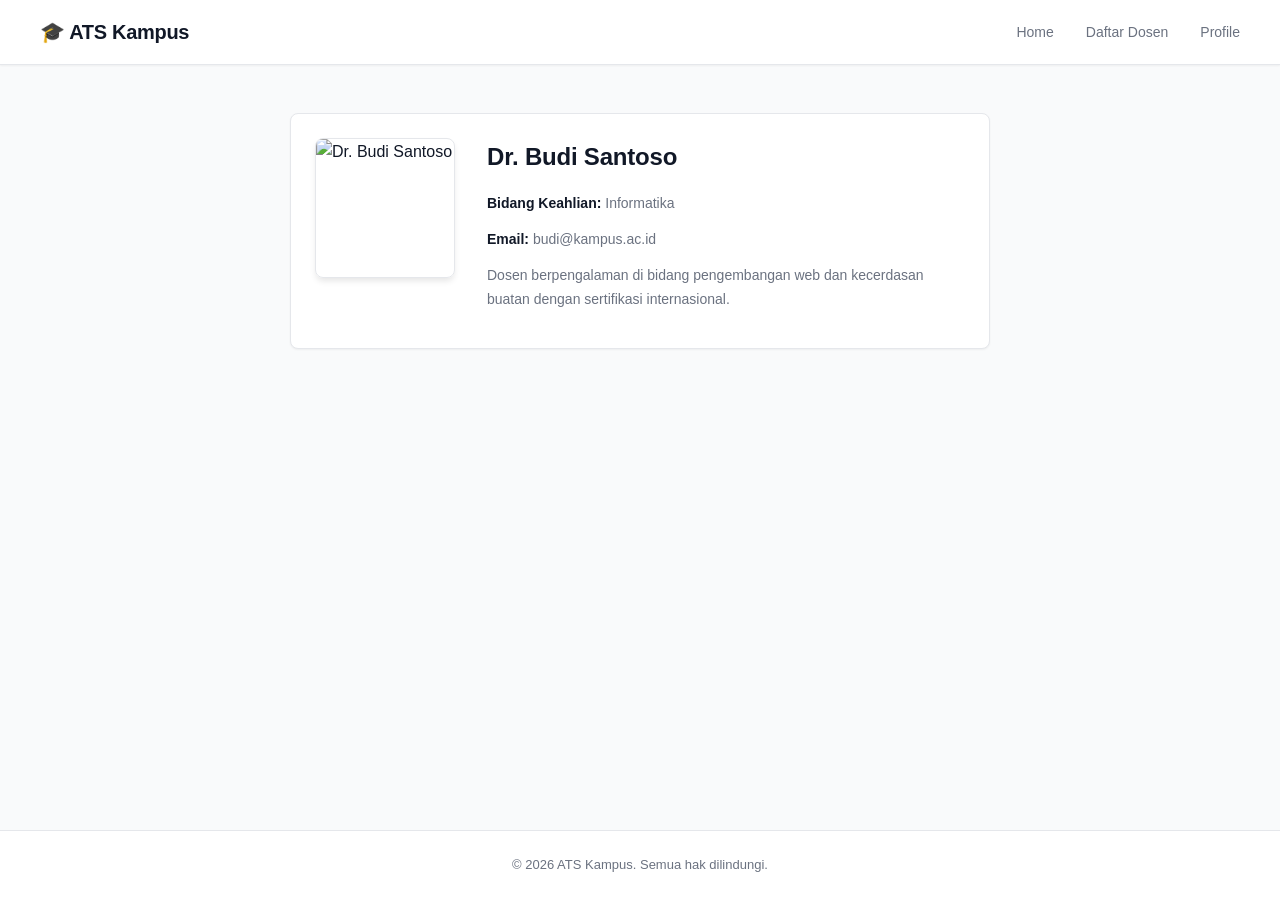
==== page/dosen.html @ bbe60e71 "Membuat Homepage" ====
<!DOCTYPE html>
<html lang="id">
<head>
    <meta charset="UTF-8">
    <meta name="viewport" content="width=device-width, initial-scale=1.0">
    <meta name="description" content="Profile Dr. Budi Santoso - Dosen Informatika ATS Kampus">
    <title>Profile Dosen - ATS Kampus</title>
    <link rel="stylesheet" href="../assets/css/style.css">
</head>
<body>

<header>
    <nav>
        <h1>🎓 ATS Kampus</h1>
        <ul>
            <li><a href="index.html">Home</a></li>
            <li><a href="list.html">Daftar Dosen</a></li>
            <li><a href="dosen.html">Profile</a></li>
        </ul>
    </nav>
</header>

<main class="container">
    <section class="card profile">
        <img src="https://via.placeholder.com/150" alt="Dr. Budi Santoso">

        <div>
            <h2>Dr. Budi Santoso</h2>
            <p><strong>Bidang Keahlian:</strong> Informatika</p>
            <p><strong>Email:</strong> budi@kampus.ac.id</p>
            <p>Dosen berpengalaman di bidang pengembangan web dan kecerdasan buatan dengan sertifikasi internasional.</p>
        </div>
    </section>
</main>

<footer>
    <p>© 2026 ATS Kampus. Semua hak dilindungi.</p>
</footer>

</body>
</html>
---- assets/css/style.css ----
/* RESET */
* {
    margin: 0;
    padding: 0;
    box-sizing: border-box;
}

/* COLOR PALETTE - shadcn inspired */
:root {
    --bg-primary: #ffffff;
    --bg-secondary: #f9fafb;
    --border: #e5e7eb;
    --border-light: #f3f4f6;
    --text-primary: #111827;
    --text-secondary: #6b7280;
    --text-tertiary: #9ca3af;
    --accent: #3b82f6;
    --accent-hover: #2563eb;
    --shadow-sm: 0 1px 2px 0 rgba(0, 0, 0, 0.05);
    --shadow-md: 0 4px 6px -1px rgba(0, 0, 0, 0.1);
}

/* GLOBAL */
body {
    font-family: -apple-system, BlinkMacSystemFont, 'Segoe UI', Roboto, 'Helvetica Neue', sans-serif;
    background: var(--bg-secondary);
    color: var(--text-primary);
    line-height: 1.6;
    min-height: 100vh;
    display: flex;
    flex-direction: column;
}

/* HOME PAGE */
.home-page {
    font-family: 'Manrope', -apple-system, BlinkMacSystemFont, 'Segoe UI', sans-serif;
    background:
        radial-gradient(circle at 8% 15%, rgba(194, 204, 223, 0.45), transparent 45%),
        radial-gradient(circle at 95% 80%, rgba(222, 211, 186, 0.38), transparent 38%),
        linear-gradient(130deg, #eceff5 0%, #f7f5f1 55%, #efefee 100%);
    min-height: 100vh;
    display: block;
    color: #111827;
}

.home-surface {
    max-width: 1240px;
    margin: 24px auto;
    padding: 14px;
    background: rgba(255, 255, 255, 0.8);
    border: 1px solid rgba(255, 255, 255, 0.85);
    border-radius: 30px;
    backdrop-filter: blur(10px);
    box-shadow: 0 28px 60px rgba(56, 66, 93, 0.17);
}

.home-topbar {
    display: flex;
    align-items: center;
    justify-content: space-between;
    gap: 16px;
    background: #fdfdfd;
    border: 1px solid #ebeef2;
    border-radius: 16px;
    padding: 10px 16px;
}

.brand {
    display: flex;
    align-items: center;
    gap: 10px;
    text-decoration: none;
    color: #151a25;
    min-width: 220px;
}

.brand-mark {
    width: 34px;
    height: 34px;
    border-radius: 50%;
    display: grid;
    place-items: center;
    background: linear-gradient(135deg, #0f1f4c 0%, #223d89 100%);
    color: #fff;
    font-size: 12px;
    font-weight: 800;
    letter-spacing: 0.8px;
}

.brand-text {
    font-family: 'Cormorant Garamond', Georgia, serif;
    font-size: 24px;
    letter-spacing: 0.25px;
    font-weight: 600;
}

.home-nav {
    display: flex;
    align-items: center;
    justify-content: center;
    flex-wrap: wrap;
    gap: 20px;
    flex: 1;
}

.home-nav a {
    color: #3f495f;
    text-decoration: none;
    font-size: 13px;
    font-weight: 600;
    transition: color 0.2s ease;
}

.home-nav a:hover {
    color: #0f1f4c;
}

.home-actions {
    display: flex;
    align-items: center;
    gap: 10px;
    min-width: 220px;
    justify-content: flex-end;
}

.home-actions input {
    width: 120px;
    border: 1px solid #d9deea;
    border-radius: 8px;
    padding: 8px 10px;
    font-size: 12px;
    background: #fff;
    outline: none;
}

.home-actions input:focus {
    border-color: #7f91bd;
}

.btn-login {
    text-decoration: none;
    background: #0f1f4c;
    color: #fff;
    border-radius: 10px;
    font-size: 12px;
    font-weight: 700;
    padding: 10px 16px;
}

.home-main {
    padding: 14px 2px 2px;
}

.hero-card {
    position: relative;
    min-height: 520px;
    border-radius: 26px;
    overflow: hidden;
    background-image:
        linear-gradient(180deg, rgba(22, 26, 37, 0.12) 0%, rgba(8, 10, 16, 0.48) 100%),
        url('https://images.unsplash.com/photo-1541339907198-e08756dedf3f?auto=format&fit=crop&w=1600&q=80');
    background-size: cover;
    background-position: center;
    display: flex;
    align-items: flex-end;
    padding: 32px;
    isolation: isolate;
}

.hero-overlay {
    position: absolute;
    inset: 0;
    background: linear-gradient(0deg, rgba(13, 16, 27, 0.65) 2%, rgba(20, 22, 31, 0.08) 50%);
    z-index: -1;
}

.hero-title-watermark {
    position: absolute;
    top: 64px;
    left: 36px;
    font-size: clamp(5rem, 17vw, 12rem);
    letter-spacing: 3px;
    text-transform: lowercase;
    color: rgba(238, 243, 251, 0.43);
    font-weight: 800;
    line-height: 0.8;
    pointer-events: none;
}

.hero-content {
    max-width: 600px;
    color: #f4f6fb;
    position: relative;
    z-index: 1;
}

.hero-year {
    font-size: 14px;
    font-weight: 600;
    margin-bottom: 12px;
    letter-spacing: 0.8px;
}

.hero-content h1 {
    font-size: clamp(1.35rem, 2.6vw, 2.1rem);
    font-weight: 700;
    line-height: 1.25;
    margin-bottom: 12px;
    text-wrap: balance;
}

.hero-content p {
    font-size: 14px;
    line-height: 1.55;
    color: rgba(246, 249, 255, 0.92);
}

.hero-controls {
    position: absolute;
    right: 26px;
    bottom: 24px;
    display: flex;
    gap: 10px;
}

.hero-controls button {
    width: 38px;
    height: 38px;
    border: 1px solid rgba(255, 255, 255, 0.6);
    border-radius: 11px;
    color: #111827;
    background: rgba(255, 255, 255, 0.9);
    font-size: 22px;
    line-height: 1;
}

.numbers-block {
    margin-top: 22px;
    display: grid;
    grid-template-columns: 110px 1fr;
    background: rgba(255, 255, 255, 0.86);
    border: 1px solid #e8ecf3;
    border-radius: 24px;
    overflow: hidden;
}

.recap-rail {
    border-right: 1px solid #eaedf4;
    padding: 28px 18px;
    display: flex;
    flex-direction: column;
    justify-content: flex-start;
    align-items: flex-start;
    gap: 10px;
}

.recap-rail span {
    font-size: 24px;
    font-weight: 700;
    color: #1f2937;
}

.recap-rail p {
    text-transform: uppercase;
    letter-spacing: 1.2px;
    font-size: 11px;
    color: #8a93a6;
}

.numbers-content {
    padding: 28px 28px 30px;
}

.eyebrow {
    font-size: 13px;
    color: #6b7280;
    margin-bottom: 10px;
    font-style: italic;
}

.numbers-content h2 {
    font-size: clamp(1.4rem, 2.4vw, 2.2rem);
    line-height: 1.25;
    margin-bottom: 22px;
    max-width: 920px;
    font-weight: 600;
    color: #1f2937;
}

.numbers-grid {
    display: grid;
    grid-template-columns: repeat(3, minmax(180px, 1fr));
    gap: 16px;
}

.number-card {
    background: rgba(252, 252, 252, 0.95);
    border: 1px solid #eceff4;
    border-radius: 16px;
    padding: 20px;
    min-height: 188px;
    display: flex;
    flex-direction: column;
    justify-content: space-between;
}

.number-card h3 {
    color: #9b8752;
    font-weight: 600;
    font-style: italic;
    font-size: 28px;
    font-family: 'Cormorant Garamond', Georgia, serif;
}

.number-card strong {
    display: block;
    font-size: clamp(2rem, 4vw, 3.2rem);
    font-weight: 800;
    color: #111827;
    line-height: 1;
}

.number-card p {
    font-size: 13px;
    color: #6b7280;
    max-width: 220px;
}

/* NAVBAR */
header {
    background: var(--bg-primary);
    border-bottom: 1px solid var(--border);
    padding: 0;
    box-shadow: var(--shadow-sm);
    position: sticky;
    top: 0;
    z-index: 100;
}

nav {
    display: flex;
    justify-content: space-between;
    align-items: center;
    padding: 16px 40px;
    max-width: 1400px;
    margin: 0 auto;
    width: 100%;
}

nav h1 {
    color: var(--text-primary);
    font-size: 20px;
    font-weight: 700;
    letter-spacing: -0.3px;
}

nav ul {
    list-style: none;
    display: flex;
    gap: 32px;
}

nav ul li a {
    color: var(--text-secondary);
    text-decoration: none;
    font-weight: 500;
    transition: color 0.2s ease;
    position: relative;
    font-size: 14px;
}

nav ul li a:hover {
    color: var(--accent);
}

/* MAIN */
main {
    flex: 1;
    max-width: 1200px;
    width: 100%;
    margin: 0 auto;
}

/* CONTAINER */
.container {
    padding: 48px 40px;
    width: 100%;
}

/* SECTION TITLE */
section h2 {
    font-size: 28px;
    margin-bottom: 32px;
    color: var(--text-primary);
    font-weight: 600;
    letter-spacing: -0.2px;
}

/* CARD */
.card {
    background: var(--bg-primary);
    padding: 24px;
    border-radius: 8px;
    box-shadow: var(--shadow-sm);
    margin-bottom: 16px;
    transition: all 0.2s ease;
    border: 1px solid var(--border);
}

.card:hover {
    border-color: var(--border-light);
    box-shadow: 0 10px 15px -3px rgba(0, 0, 0, 0.1);
}

.card h2 {
    font-size: 24px;
    margin-bottom: 12px;
    color: var(--text-primary);
    font-weight: 600;
}

.card h3 {
    font-size: 18px;
    margin-bottom: 8px;
    color: var(--text-primary);
    font-weight: 600;
}

.card p {
    color: var(--text-secondary);
    font-size: 14px;
    line-height: 1.7;
}

/* LIST */
.list {
    display: grid;
    grid-template-columns: repeat(auto-fit, minmax(280px, 1fr));
    gap: 20px;
    margin-top: 24px;
}

.list .card {
    text-align: center;
    padding: 32px 24px;
    display: flex;
    flex-direction: column;
    align-items: center;
    justify-content: center;
}

.list .card h3 {
    margin-bottom: 8px;
}

.list .card p {
    color: var(--text-tertiary);
    font-weight: 500;
    font-size: 13px;
}

/* PROFILE */
.profile {
    display: flex;
    gap: 32px;
    align-items: flex-start;
    max-width: 700px;
    margin: 0 auto;
}

.profile img {
    width: 140px;
    height: 140px;
    border-radius: 8px;
    object-fit: cover;
    box-shadow: var(--shadow-md);
    flex-shrink: 0;
    border: 1px solid var(--border);
}

.profile > div {
    flex: 1;
}

.profile h2 {
    margin-bottom: 16px;
}

.profile p {
    margin-bottom: 12px;
    color: var(--text-secondary);
    font-size: 14px;
    line-height: 1.7;
}

.profile p strong {
    color: var(--text-primary);
    font-weight: 600;
}

/* FOOTER */
footer {
    text-align: center;
    padding: 24px 40px;
    background: var(--bg-primary);
    color: var(--text-secondary);
    border-top: 1px solid var(--border);
    margin-top: auto;
    font-size: 13px;
    font-weight: 500;
}

/* RESPONSIVE */
@media (max-width: 768px) {
    nav {
        flex-direction: column;
        gap: 16px;
        padding: 12px 20px;
    }

    nav h1 {
        font-size: 18px;
    }

    nav ul {
        gap: 16px;
        font-size: 13px;
    }

    .container {
        padding: 32px 20px;
    }

    section h2 {
        font-size: 22px;
        margin-bottom: 24px;
    }

    .card {
        padding: 16px;
    }

    .profile {
        flex-direction: column;
        gap: 20px;
        text-align: center;
    }

    .profile img {
        width: 120px;
        height: 120px;
        margin: 0 auto;
    }

    .list {
        grid-template-columns: 1fr;
        gap: 16px;
    }

    .home-surface {
        margin: 0;
        border-radius: 0;
        padding: 8px;
    }

    .home-topbar {
        flex-direction: column;
        align-items: stretch;
        gap: 12px;
    }

    .brand,
    .home-actions {
        min-width: 0;
    }

    .home-nav {
        justify-content: flex-start;
        gap: 14px;
    }

    .hero-card {
        min-height: 430px;
        padding: 20px;
        border-radius: 20px;
        background-position: 60% center;
    }

    .hero-title-watermark {
        top: 32px;
        left: 20px;
    }

    .hero-controls {
        right: 16px;
        bottom: 16px;
    }

    .numbers-block {
        grid-template-columns: 1fr;
    }

    .recap-rail {
        border-right: none;
        border-bottom: 1px solid #eaedf4;
        flex-direction: row;
        align-items: baseline;
        justify-content: flex-start;
        gap: 8px;
        padding: 16px 20px;
    }

    .numbers-content {
        padding: 20px;
    }

    .numbers-grid {
        grid-template-columns: 1fr;
    }
}
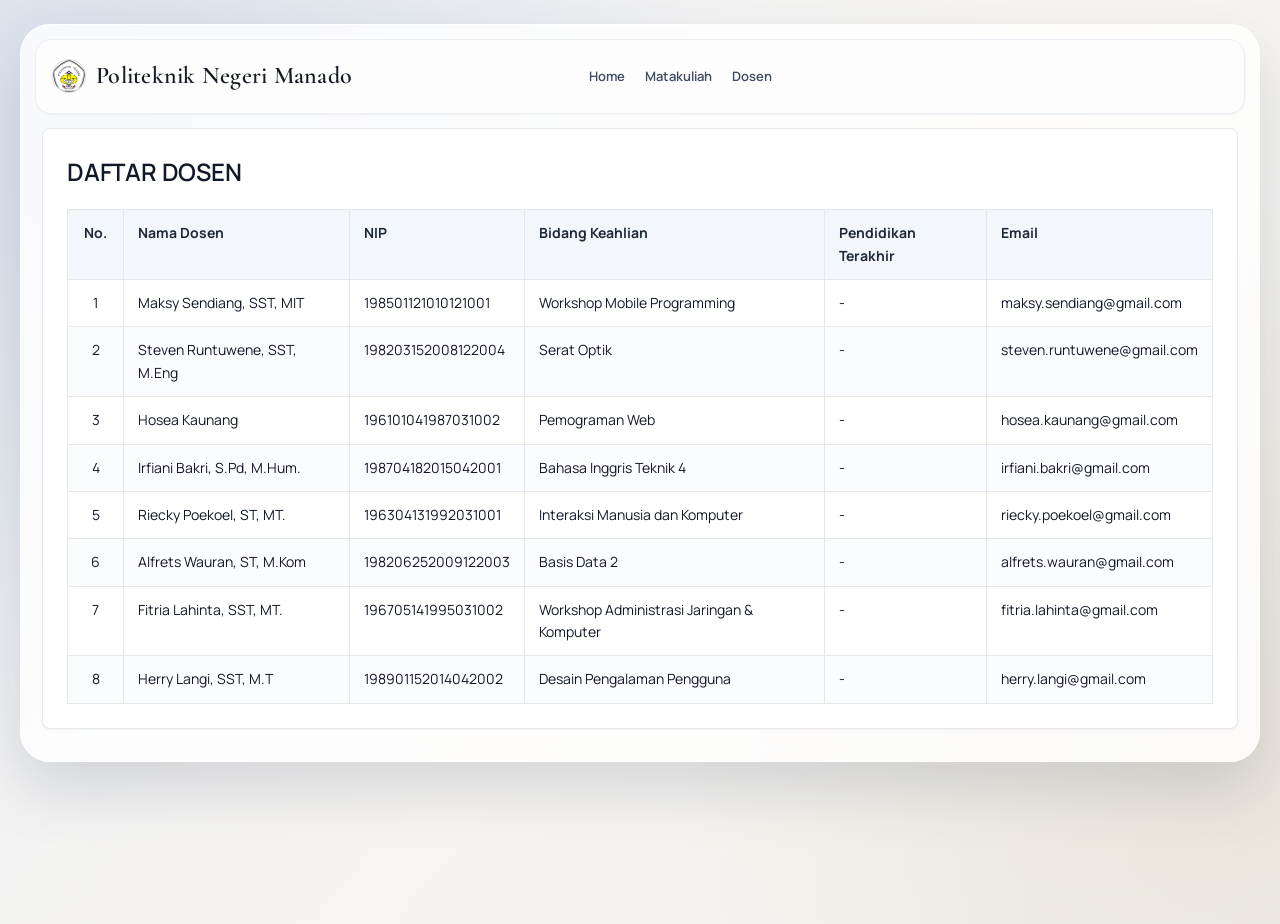
==== commit d5b22137: "ubah page dosen" ====
--- a/page/dosen.html
+++ b/page/dosen.html
@@ -3,39 +3,120 @@
 <head>
     <meta charset="UTF-8">
     <meta name="viewport" content="width=device-width, initial-scale=1.0">
-    <meta name="description" content="Profile Dr. Budi Santoso - Dosen Informatika ATS Kampus">
-    <title>Profile Dosen - ATS Kampus</title>
+    <meta name="description" content="Daftar dosen Prodi Politeknik Negeri Manado">
+    <title>Daftar Dosen - Polimdo</title>
+    <link rel="preconnect" href="https://fonts.googleapis.com">
+    <link rel="preconnect" href="https://fonts.gstatic.com" crossorigin>
+    <link href="https://fonts.googleapis.com/css2?family=Cormorant+Garamond:wght@500;600;700&family=Manrope:wght@400;500;600;700;800&display=swap" rel="stylesheet">
     <link rel="stylesheet" href="../assets/css/style.css">
 </head>
-<body>
+<body class="home-page">
 
-<header>
-    <nav>
-        <h1>🎓 ATS Kampus</h1>
-        <ul>
-            <li><a href="index.html">Home</a></li>
-            <li><a href="list.html">Daftar Dosen</a></li>
-            <li><a href="dosen.html">Profile</a></li>
-        </ul>
-    </nav>
-</header>
+<div class="home-surface">
+    <header class="home-topbar">
+        <a class="brand" href="index.html">
+            <span class="brand-mark">
+                <img src="../assets/img/logo_polimdo.png" alt="Logo Politeknik Negeri Manado">
+            </span>
+            <span class="brand-text">Politeknik Negeri Manado</span>
+        </a>
 
-<main class="container">
-    <section class="card profile">
-        <img src="https://via.placeholder.com/150" alt="Dr. Budi Santoso">
+        <nav class="home-nav" aria-label="Navigasi utama">
+            <a href="index.html">Home</a>
+            <a href="list.html">Matakuliah</a>
+            <a href="dosen.html">Dosen</a>
+        </nav>
 
-        <div>
-            <h2>Dr. Budi Santoso</h2>
-            <p><strong>Bidang Keahlian:</strong> Informatika</p>
-            <p><strong>Email:</strong> budi@kampus.ac.id</p>
-            <p>Dosen berpengalaman di bidang pengembangan web dan kecerdasan buatan dengan sertifikasi internasional.</p>
-        </div>
-    </section>
-</main>
+        <div class="nav-spacer" aria-hidden="true"></div>
+    </header>
 
-<footer>
-    <p>© 2026 ATS Kampus. Semua hak dilindungi.</p>
-</footer>
+    <main class="home-main">
+        <section class="card dosen-section">
+            <h2>DAFTAR DOSEN</h2>
+
+            <div class="table-responsive">
+                <table class="dosen-table">
+                    <thead>
+                        <tr>
+                            <th>No.</th>
+                            <th>Nama Dosen</th>
+                            <th>NIP</th>
+                            <th>Bidang Keahlian</th>
+                            <th>Pendidikan Terakhir</th>
+                            <th>Email</th>
+                        </tr>
+                    </thead>
+                    <tbody>
+                        <tr>
+                            <td>1</td>
+                            <td>Maksy Sendiang, SST, MIT</td>
+                            <td>198501121010121001</td>
+                            <td>Workshop Mobile Programming</td>
+                            <td>-</td>
+                            <td>maksy.sendiang@gmail.com</td>
+                        </tr>
+                        <tr>
+                            <td>2</td>
+                            <td>Steven Runtuwene, SST, M.Eng</td>
+                            <td>198203152008122004</td>
+                            <td>Serat Optik</td>
+                            <td>-</td>
+                            <td>steven.runtuwene@gmail.com</td>
+                        </tr>
+                        <tr>
+                            <td>3</td>
+                            <td>Hosea Kaunang</td>
+                            <td>196101041987031002</td>
+                            <td>Pemograman Web</td>
+                            <td>-</td>
+                            <td>hosea.kaunang@gmail.com</td>
+                        </tr>
+                        <tr>
+                            <td>4</td>
+                            <td>Irfiani Bakri, S.Pd, M.Hum.</td>
+                            <td>198704182015042001</td>
+                            <td>Bahasa Inggris Teknik 4</td>
+                            <td>-</td>
+                            <td>irfiani.bakri@gmail.com</td>
+                        </tr>
+                        <tr>
+                            <td>5</td>
+                            <td>Riecky Poekoel, ST, MT.</td>
+                            <td>196304131992031001</td>
+                            <td>Interaksi Manusia dan Komputer</td>
+                            <td>-</td>
+                            <td>riecky.poekoel@gmail.com</td>
+                        </tr>
+                        <tr>
+                            <td>6</td>
+                            <td>Alfrets Wauran, ST, M.Kom</td>
+                            <td>198206252009122003</td>
+                            <td>Basis Data 2</td>
+                            <td>-</td>
+                            <td>alfrets.wauran@gmail.com</td>
+                        </tr>
+                        <tr>
+                            <td>7</td>
+                            <td>Fitria Lahinta, SST, MT.</td>
+                            <td>196705141995031002</td>
+                            <td>Workshop Administrasi Jaringan &amp; Komputer</td>
+                            <td>-</td>
+                            <td>fitria.lahinta@gmail.com</td>
+                        </tr>
+                        <tr>
+                            <td>8</td>
+                            <td>Herry Langi, SST, M.T</td>
+                            <td>198901152014042002</td>
+                            <td>Desain Pengalaman Pengguna</td>
+                            <td>-</td>
+                            <td>herry.langi@gmail.com</td>
+                        </tr>
+                    </tbody>
+                </table>
+            </div>
+        </section>
+    </main>
+</div>
 
 </body>
 </html>
--- a/assets/css/style.css
+++ b/assets/css/style.css
@@ -80,11 +80,15 @@
     border-radius: 50%;
     display: grid;
     place-items: center;
-    background: linear-gradient(135deg, #0f1f4c 0%, #223d89 100%);
-    color: #fff;
-    font-size: 12px;
-    font-weight: 800;
-    letter-spacing: 0.8px;
+    background: #ffffff;
+    border: 1px solid #d8deeb;
+    overflow: hidden;
+}
+
+.brand-mark img {
+    width: 100%;
+    height: 100%;
+    object-fit: cover;
 }
 
 .brand-text {
@@ -115,36 +119,8 @@
     color: #0f1f4c;
 }
 
-.home-actions {
-    display: flex;
-    align-items: center;
-    gap: 10px;
+.nav-spacer {
     min-width: 220px;
-    justify-content: flex-end;
-}
-
-.home-actions input {
-    width: 120px;
-    border: 1px solid #d9deea;
-    border-radius: 8px;
-    padding: 8px 10px;
-    font-size: 12px;
-    background: #fff;
-    outline: none;
-}
-
-.home-actions input:focus {
-    border-color: #7f91bd;
-}
-
-.btn-login {
-    text-decoration: none;
-    background: #0f1f4c;
-    color: #fff;
-    border-radius: 10px;
-    font-size: 12px;
-    font-weight: 700;
-    padding: 10px 16px;
 }
 
 .home-main {
@@ -498,6 +474,47 @@
     font-weight: 600;
 }
 
+/* DOSEN TABLE */
+.dosen-section h2 {
+    margin-bottom: 18px;
+}
+
+.table-responsive {
+    width: 100%;
+    overflow-x: auto;
+}
+
+.dosen-table {
+    width: 100%;
+    border-collapse: collapse;
+    min-width: 920px;
+}
+
+.dosen-table th,
+.dosen-table td {
+    border: 1px solid var(--border);
+    padding: 12px 14px;
+    text-align: left;
+    vertical-align: top;
+    font-size: 14px;
+}
+
+.dosen-table thead th {
+    background: #f3f6fb;
+    color: #1f2937;
+    font-weight: 700;
+}
+
+.dosen-table tbody tr:nth-child(even) {
+    background: #fbfcff;
+}
+
+.dosen-table td:first-child,
+.dosen-table th:first-child {
+    width: 56px;
+    text-align: center;
+}
+
 /* FOOTER */
 footer {
     text-align: center;
@@ -557,6 +574,12 @@
         gap: 16px;
     }
 
+    .dosen-table th,
+    .dosen-table td {
+        font-size: 13px;
+        padding: 10px 12px;
+    }
+
     .home-surface {
         margin: 0;
         border-radius: 0;
@@ -570,7 +593,7 @@
     }
 
     .brand,
-    .home-actions {
+    .nav-spacer {
         min-width: 0;
     }
 
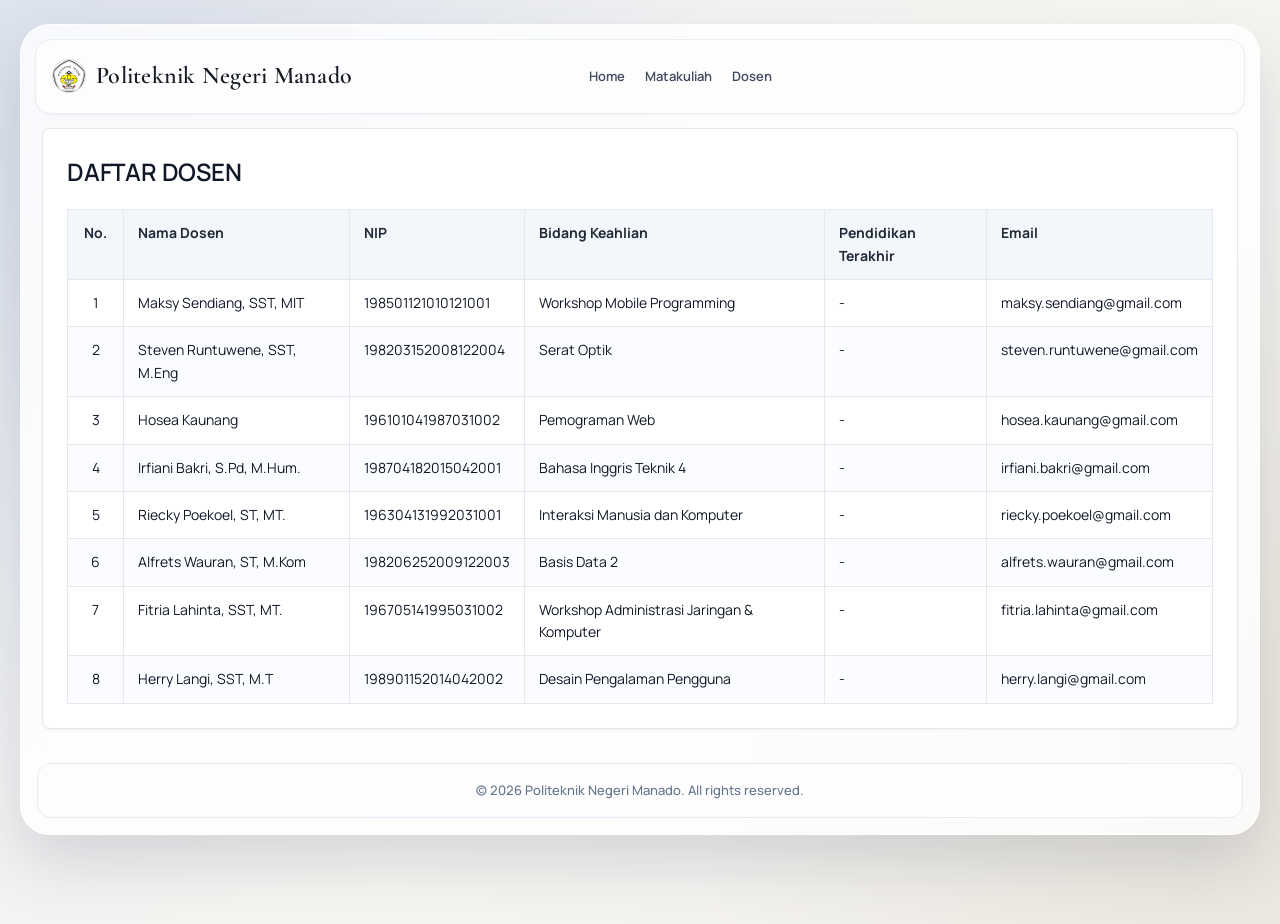
==== commit 08e2ef7c: "tambah footer smua page" ====
--- a/page/dosen.html
+++ b/page/dosen.html
@@ -116,6 +116,10 @@
             </div>
         </section>
     </main>
+
+    <footer class="site-footer">
+        <p>&copy; 2026 Politeknik Negeri Manado. All rights reserved.</p>
+    </footer>
 </div>
 
 </body>
--- a/assets/css/style.css
+++ b/assets/css/style.css
@@ -132,22 +132,39 @@
     min-height: 520px;
     border-radius: 26px;
     overflow: hidden;
-    background-image:
-        linear-gradient(180deg, rgba(22, 26, 37, 0.12) 0%, rgba(8, 10, 16, 0.48) 100%),
-        url('https://images.unsplash.com/photo-1541339907198-e08756dedf3f?auto=format&fit=crop&w=1600&q=80');
-    background-size: cover;
-    background-position: center;
     display: flex;
     align-items: flex-end;
     padding: 32px;
     isolation: isolate;
+}
+
+.hero-slides {
+    position: absolute;
+    inset: 0;
+    z-index: -3;
+}
+
+.hero-slide {
+    position: absolute;
+    inset: 0;
+    width: 100%;
+    height: 100%;
+    object-fit: cover;
+    opacity: 0;
+    transform: scale(1.03);
+    transition: opacity 0.45s ease, transform 0.6s ease;
+}
+
+.hero-slide.is-active {
+    opacity: 1;
+    transform: scale(1);
 }
 
 .hero-overlay {
     position: absolute;
     inset: 0;
     background: linear-gradient(0deg, rgba(13, 16, 27, 0.65) 2%, rgba(20, 22, 31, 0.08) 50%);
-    z-index: -1;
+    z-index: -2;
 }
 
 .hero-title-watermark {
@@ -208,6 +225,7 @@
     background: rgba(255, 255, 255, 0.9);
     font-size: 22px;
     line-height: 1;
+    cursor: pointer;
 }
 
 .numbers-block {
@@ -300,6 +318,22 @@
     font-size: 13px;
     color: #6b7280;
     max-width: 220px;
+}
+
+.site-footer {
+    margin: 16px 2px 2px;
+    padding: 16px 20px;
+    border: 1px solid #e6ebf3;
+    border-radius: 14px;
+    background: #fdfdfd;
+    text-align: center;
+}
+
+.site-footer p {
+    margin: 0;
+    color: #64748b;
+    font-size: 13px;
+    font-weight: 500;
 }
 
 /* NAVBAR */
@@ -475,7 +509,8 @@
 }
 
 /* DOSEN TABLE */
-.dosen-section h2 {
+.dosen-section h2,
+.matkul-section h2 {
     margin-bottom: 18px;
 }
 
@@ -484,14 +519,17 @@
     overflow-x: auto;
 }
 
-.dosen-table {
+.dosen-table,
+.matkul-table {
     width: 100%;
     border-collapse: collapse;
     min-width: 920px;
 }
 
 .dosen-table th,
-.dosen-table td {
+.dosen-table td,
+.matkul-table th,
+.matkul-table td {
     border: 1px solid var(--border);
     padding: 12px 14px;
     text-align: left;
@@ -499,18 +537,22 @@
     font-size: 14px;
 }
 
-.dosen-table thead th {
+.dosen-table thead th,
+.matkul-table thead th {
     background: #f3f6fb;
     color: #1f2937;
     font-weight: 700;
 }
 
-.dosen-table tbody tr:nth-child(even) {
+.dosen-table tbody tr:nth-child(even),
+.matkul-table tbody tr:nth-child(even) {
     background: #fbfcff;
 }
 
 .dosen-table td:first-child,
-.dosen-table th:first-child {
+.dosen-table th:first-child,
+.matkul-table td:first-child,
+.matkul-table th:first-child {
     width: 56px;
     text-align: center;
 }
@@ -575,7 +617,9 @@
     }
 
     .dosen-table th,
-    .dosen-table td {
+    .dosen-table td,
+    .matkul-table th,
+    .matkul-table td {
         font-size: 13px;
         padding: 10px 12px;
     }
@@ -640,4 +684,10 @@
     .numbers-grid {
         grid-template-columns: 1fr;
     }
+
+    .site-footer {
+        margin: 12px 0 0;
+        border-radius: 12px;
+        padding: 14px 12px;
+    }
 }
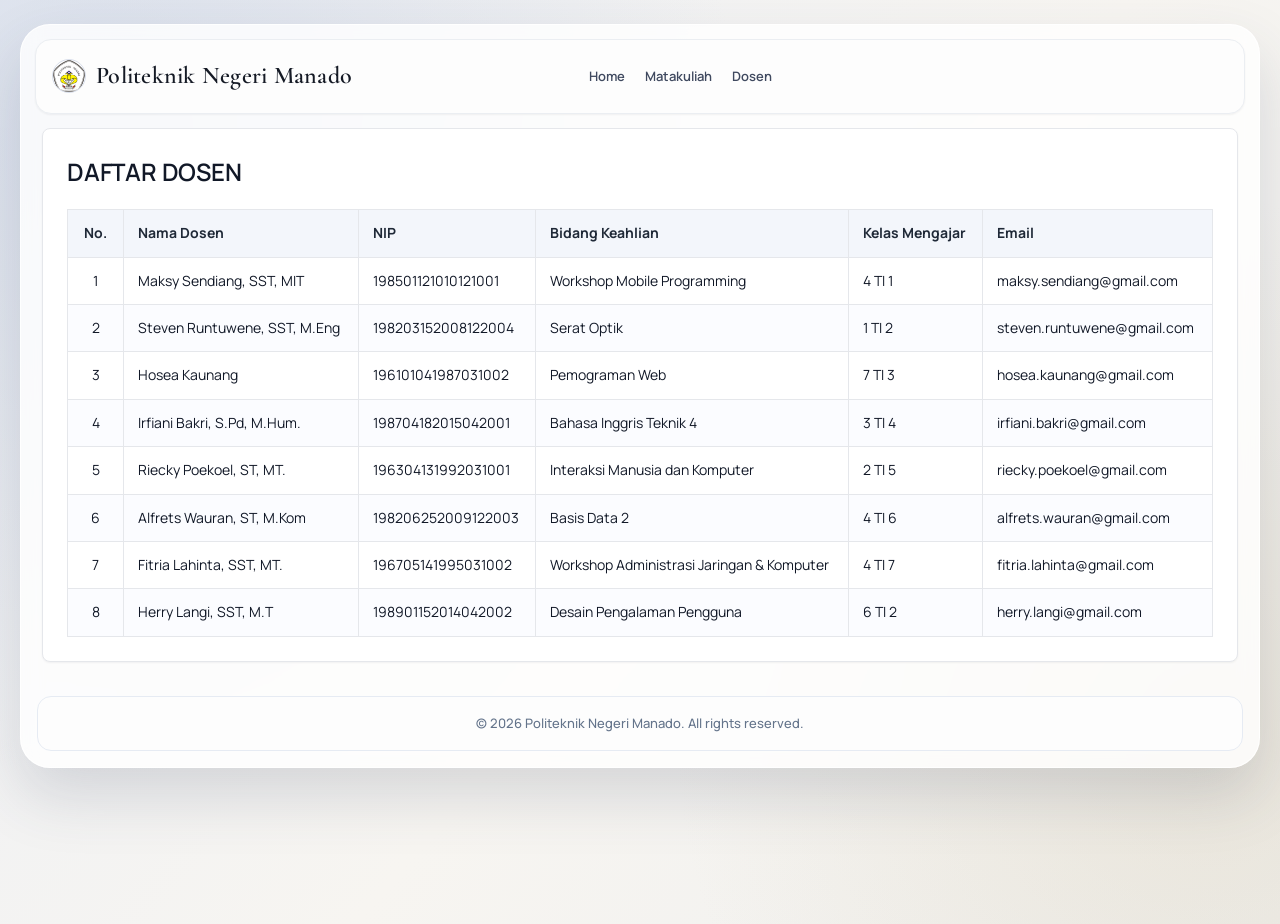
==== commit 87aeeb50: "hapus pendidikan trakhir jadi kelas" ====
--- a/page/dosen.html
+++ b/page/dosen.html
@@ -42,7 +42,7 @@
                             <th>Nama Dosen</th>
                             <th>NIP</th>
                             <th>Bidang Keahlian</th>
-                            <th>Pendidikan Terakhir</th>
+                            <th>Kelas Mengajar</th>
                             <th>Email</th>
                         </tr>
                     </thead>
@@ -52,7 +52,7 @@
                             <td>Maksy Sendiang, SST, MIT</td>
                             <td>198501121010121001</td>
                             <td>Workshop Mobile Programming</td>
-                            <td>-</td>
+                            <td>4 TI 1</td>
                             <td>maksy.sendiang@gmail.com</td>
                         </tr>
                         <tr>
@@ -60,7 +60,7 @@
                             <td>Steven Runtuwene, SST, M.Eng</td>
                             <td>198203152008122004</td>
                             <td>Serat Optik</td>
-                            <td>-</td>
+                            <td>1 TI 2</td>
                             <td>steven.runtuwene@gmail.com</td>
                         </tr>
                         <tr>
@@ -68,7 +68,7 @@
                             <td>Hosea Kaunang</td>
                             <td>196101041987031002</td>
                             <td>Pemograman Web</td>
-                            <td>-</td>
+                            <td>7 TI 3</td>
                             <td>hosea.kaunang@gmail.com</td>
                         </tr>
                         <tr>
@@ -76,7 +76,7 @@
                             <td>Irfiani Bakri, S.Pd, M.Hum.</td>
                             <td>198704182015042001</td>
                             <td>Bahasa Inggris Teknik 4</td>
-                            <td>-</td>
+                            <td>3 TI 4</td>
                             <td>irfiani.bakri@gmail.com</td>
                         </tr>
                         <tr>
@@ -84,7 +84,7 @@
                             <td>Riecky Poekoel, ST, MT.</td>
                             <td>196304131992031001</td>
                             <td>Interaksi Manusia dan Komputer</td>
-                            <td>-</td>
+                            <td>2 TI 5</td>
                             <td>riecky.poekoel@gmail.com</td>
                         </tr>
                         <tr>
@@ -92,7 +92,7 @@
                             <td>Alfrets Wauran, ST, M.Kom</td>
                             <td>198206252009122003</td>
                             <td>Basis Data 2</td>
-                            <td>-</td>
+                            <td>4 TI 6</td>
                             <td>alfrets.wauran@gmail.com</td>
                         </tr>
                         <tr>
@@ -100,7 +100,7 @@
                             <td>Fitria Lahinta, SST, MT.</td>
                             <td>196705141995031002</td>
                             <td>Workshop Administrasi Jaringan &amp; Komputer</td>
-                            <td>-</td>
+                            <td>4 TI 7</td>
                             <td>fitria.lahinta@gmail.com</td>
                         </tr>
                         <tr>
@@ -108,7 +108,7 @@
                             <td>Herry Langi, SST, M.T</td>
                             <td>198901152014042002</td>
                             <td>Desain Pengalaman Pengguna</td>
-                            <td>-</td>
+                            <td>6 TI 2</td>
                             <td>herry.langi@gmail.com</td>
                         </tr>
                     </tbody>
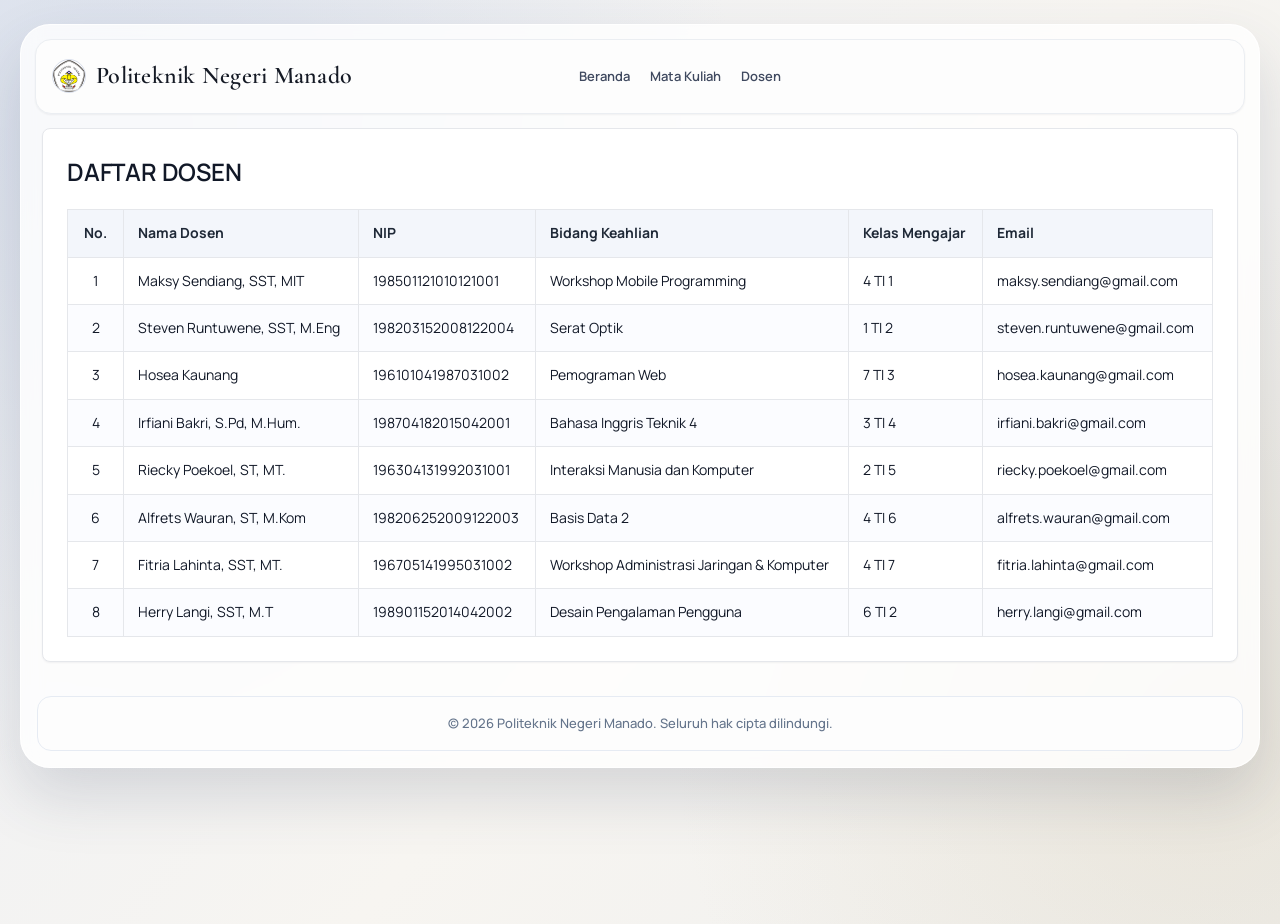
==== commit 5a8ab248: "ubah bahasa jadi indo" ====
--- a/page/dosen.html
+++ b/page/dosen.html
@@ -22,8 +22,8 @@
         </a>
 
         <nav class="home-nav" aria-label="Navigasi utama">
-            <a href="index.html">Home</a>
-            <a href="list.html">Matakuliah</a>
+            <a href="index.html">Beranda</a>
+            <a href="list.html">Mata Kuliah</a>
             <a href="dosen.html">Dosen</a>
         </nav>
 
@@ -118,7 +118,7 @@
     </main>
 
     <footer class="site-footer">
-        <p>&copy; 2026 Politeknik Negeri Manado. All rights reserved.</p>
+        <p>&copy; 2026 Politeknik Negeri Manado. Seluruh hak cipta dilindungi.</p>
     </footer>
 </div>
 
--- a/assets/css/style.css
+++ b/assets/css/style.css
@@ -320,6 +320,87 @@
     max-width: 220px;
 }
 
+.choose-section {
+    margin-top: 24px;
+    padding: 30px 14px 6px;
+    text-align: center;
+}
+
+.choose-chip {
+    display: inline-flex;
+    align-items: center;
+    justify-content: center;
+    padding: 4px 12px;
+    border: 1px solid #d8c89a;
+    border-radius: 999px;
+    background: #fcf8ee;
+    font-size: 11px;
+    font-weight: 700;
+    color: #7f6837;
+    margin-bottom: 10px;
+}
+
+.choose-section h2 {
+    font-size: clamp(1.4rem, 2.2vw, 2.1rem);
+    line-height: 1.25;
+    margin: 0 auto 10px;
+    max-width: 760px;
+    color: #151a25;
+    letter-spacing: -0.2px;
+}
+
+.choose-subtitle {
+    margin: 0 auto 22px;
+    color: #5d677a;
+    max-width: 760px;
+    font-size: 14px;
+}
+
+.choose-grid {
+    display: grid;
+    grid-template-columns: repeat(3, minmax(200px, 1fr));
+    gap: 16px;
+}
+
+.choose-card {
+    background: #ffffff;
+    border: 1px solid #e5e9f1;
+    border-radius: 18px;
+    padding: 20px 18px 16px;
+    text-align: center;
+    box-shadow: 0 8px 20px rgba(24, 38, 63, 0.06);
+}
+
+.choose-card.highlight {
+    border-color: #b29a61;
+    box-shadow: 0 14px 24px rgba(125, 95, 34, 0.2);
+}
+
+.choose-icon {
+    width: 52px;
+    height: 52px;
+    border-radius: 50%;
+    display: grid;
+    place-items: center;
+    margin: 0 auto 10px;
+    background: #fbf5e7;
+    border: 1px solid #eadfbf;
+    font-size: 24px;
+}
+
+.choose-card h3 {
+    font-size: 19px;
+    line-height: 1.25;
+    margin-bottom: 8px;
+    color: #18243f;
+}
+
+.choose-card p {
+    font-size: 13px;
+    color: #6a7283;
+    margin-bottom: 4px;
+}
+
 .site-footer {
     margin: 16px 2px 2px;
     padding: 16px 20px;
@@ -685,6 +766,15 @@
         grid-template-columns: 1fr;
     }
 
+    .choose-section {
+        margin-top: 18px;
+        padding: 14px 4px 4px;
+    }
+
+    .choose-grid {
+        grid-template-columns: 1fr;
+    }
+
     .site-footer {
         margin: 12px 0 0;
         border-radius: 12px;
